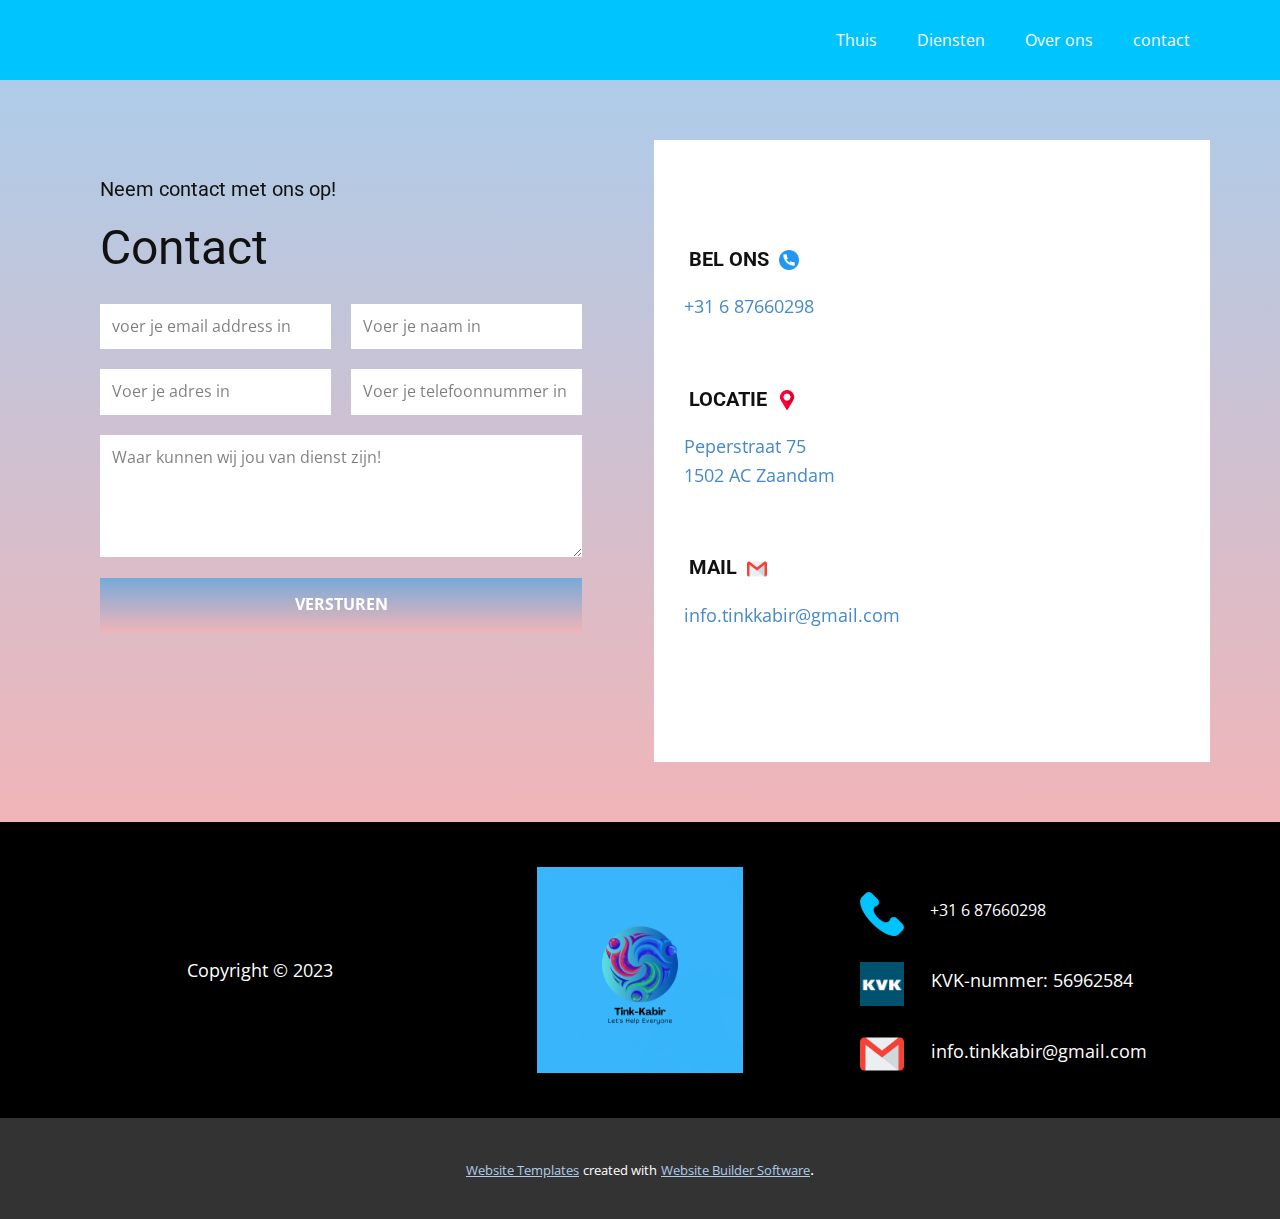
==== contact.html @ 3deea4ae "Add files via upload" ====
<!DOCTYPE html>
<html style="font-size: 16px;" lang="nl"><head>
    <meta name="viewport" content="width=device-width, initial-scale=1.0">
    <meta charset="utf-8">
    <meta name="keywords" content="Contact">
    <meta name="description" content="">
    <title>contact</title>
    <link rel="stylesheet" href="nicepage.css" media="screen">
<link rel="stylesheet" href="contact.css" media="screen">
    <script class="u-script" type="text/javascript" src="jquery.js" defer=""></script>
    <script class="u-script" type="text/javascript" src="nicepage.js" defer=""></script>
    <meta name="generator" content="Nicepage 6.0.3, nicepage.com">
    <link id="u-theme-google-font" rel="stylesheet" href="https://fonts.googleapis.com/css?family=Roboto:100,100i,300,300i,400,400i,500,500i,700,700i,900,900i|Open+Sans:300,300i,400,400i,500,500i,600,600i,700,700i,800,800i">
    
    
    
    <script type="application/ld+json">{
		"@context": "http://schema.org",
		"@type": "Organization",
		"name": "WebSite6072408"
}</script>
    <meta name="theme-color" content="#478ac9">
    <meta property="og:title" content="contact">
    <meta property="og:type" content="website">
  <meta data-intl-tel-input-cdn-path="intlTelInput/"></head>
  <body data-path-to-root="./" data-include-products="false" class="u-body u-xl-mode" data-lang="nl"><header class="u-clearfix u-header u-image u-header" id="sec-b207" data-image-width="128" data-image-height="128"><div class="u-clearfix u-sheet u-sheet-1">
        <nav class="u-menu u-menu-hamburger u-offcanvas u-menu-1">
          <div class="menu-collapse" style="font-size: 1rem; letter-spacing: 0px;">
            <a class="u-button-style u-custom-left-right-menu-spacing u-custom-padding-bottom u-custom-text-active-color u-custom-text-color u-custom-top-bottom-menu-spacing u-nav-link u-text-active-palette-1-base u-text-hover-palette-2-base" href="#">
              <svg class="u-svg-link" viewBox="0 0 24 24"><use xmlns:xlink="http://www.w3.org/1999/xlink" xlink:href="#menu-hamburger"></use></svg>
              <svg class="u-svg-content" version="1.1" id="menu-hamburger" viewBox="0 0 16 16" x="0px" y="0px" xmlns:xlink="http://www.w3.org/1999/xlink" xmlns="http://www.w3.org/2000/svg"><g><rect y="1" width="16" height="2"></rect><rect y="7" width="16" height="2"></rect><rect y="13" width="16" height="2"></rect>
</g></svg>
            </a>
          </div>
          <div class="u-custom-menu u-nav-container">
            <ul class="u-nav u-unstyled u-nav-1"><li class="u-nav-item"><a class="u-button-style u-nav-link u-text-active-white u-text-body-alt-color u-text-hover-palette-1-base" href="Thuis.html" style="padding: 10px 20px;">Thuis</a>
</li><li class="u-nav-item"><a class="u-button-style u-nav-link u-text-active-white u-text-body-alt-color u-text-hover-palette-1-base" href="Diensten.html" style="padding: 10px 20px;">Diensten</a>
</li><li class="u-nav-item"><a class="u-button-style u-nav-link u-text-active-white u-text-body-alt-color u-text-hover-palette-1-base" href="Over-ons.html" style="padding: 10px 20px;">Over ons</a>
</li><li class="u-nav-item"><a class="u-button-style u-nav-link u-text-active-white u-text-body-alt-color u-text-hover-palette-1-base" href="contact.html" style="padding: 10px 20px;">contact</a>
</li></ul>
          </div>
          <div class="u-custom-menu u-nav-container-collapse">
            <div class="u-black u-container-style u-inner-container-layout u-opacity u-opacity-95 u-sidenav">
              <div class="u-inner-container-layout u-sidenav-overflow">
                <div class="u-menu-close"></div>
                <ul class="u-align-center u-nav u-popupmenu-items u-unstyled u-nav-2"><li class="u-nav-item"><a class="u-button-style u-nav-link" href="Thuis.html">Thuis</a>
</li><li class="u-nav-item"><a class="u-button-style u-nav-link" href="Diensten.html">Diensten</a>
</li><li class="u-nav-item"><a class="u-button-style u-nav-link" href="Over-ons.html">Over ons</a>
</li><li class="u-nav-item"><a class="u-button-style u-nav-link" href="contact.html">contact</a>
</li></ul>
              </div>
            </div>
            <div class="u-black u-menu-overlay u-opacity u-opacity-70"></div>
          </div>
        </nav>
      </div></header> 
    <section class="u-clearfix u-container-align-center u-gradient u-section-1" id="sec-6b39">
      <div class="u-clearfix u-sheet u-valign-middle u-sheet-1">
        <div class="data-layout-selected u-clearfix u-expanded-width u-gutter-28 u-layout-wrap u-layout-wrap-1">
          <div class="u-layout">
            <div class="u-layout-row">
              <div class="u-align-left u-container-align-left u-container-style u-layout-cell u-right-cell u-size-30-lg u-size-30-xl u-size-60-md u-size-60-sm u-size-60-xs u-layout-cell-1" data-animation-name="customAnimationIn" data-animation-duration="1500" data-animation-delay="500">
                <div class="u-container-layout u-container-layout-1">
                  <h5 class="u-align-left u-text u-text-1">Neem contact met ons op!</h5>
                  <h2 class="u-align-left u-text u-text-2" spellcheck="false">Contact&nbsp;</h2>
                  <div class="u-form u-form-1">
                    <form action="https://formspree.io/f/xaygggoo" class="u-clearfix u-form-spacing-20 u-form-vertical u-inner-form" style="padding: 0px;" source="custom" name="form" method="post">
                      <div class="u-form-email u-form-group u-form-partition-factor-2 u-form-group-1">
                        <label for="email-b04a" class="u-form-control-hidden u-label">Email</label>
                        <input type="email" placeholder="voer je email address in" id="email-b04a" name="email" class="u-border-none u-input u-input-rectangle" required="" wfd-id="id591">
                      </div>
                      <div class="u-form-group u-form-name u-form-partition-factor-2 u-form-group-2">
                        <label for="name-b04a" class="u-form-control-hidden u-label">Name</label>
                        <input type="text" placeholder="Voer je naam in" id="name-b04a" name="name" class="u-border-none u-input u-input-rectangle" required="" wfd-id="id592">
                      </div>
                      <div class="u-form-address u-form-group u-form-partition-factor-2 u-form-group-3">
                        <label for="address-920c" class="u-form-control-hidden u-label">Address</label>
                        <input type="text" placeholder="Voer je adres in " id="address-920c" name="address" class="u-border-none u-input u-input-rectangle" required="" wfd-id="id593">
                      </div>
                      <div class="u-form-group u-form-partition-factor-2 u-form-phone u-form-group-4">
                        <label for="phone-6f45" class="u-form-control-hidden u-label">Phone</label>
                        <input type="tel" pattern="\+?\d{0,2}[\s\(\-]?([0-9]{3})[\s\)\-]?([\s\-]?)([0-9]{3})[\s\-]?([0-9]{2})[\s\-]?([0-9]{2})" placeholder="Voer je telefoonnummer in" id="phone-6f45" name="phone" class="u-border-none u-input u-input-rectangle" required="" wfd-id="id594">
                      </div>
                      <div class="u-form-group u-form-message u-form-group-5">
                        <label for="message-b04a" class="u-form-control-hidden u-label">Message</label>
                        <textarea placeholder="Waar kunnen wij jou van dienst zijn!" rows="4" cols="50" id="message-b04a" name="message" class="u-border-none u-input u-input-rectangle" required=""></textarea>
                      </div>
                      <div class="u-align-left u-form-group u-form-submit u-form-group-6">
                        <a href="#" class="u-border-none u-btn u-btn-submit u-button-style u-gradient u-none u-text-body-alt-color u-btn-1">Versturen</a>
                        <input type="submit" value="submit" class="u-form-control-hidden" wfd-id="id595">
                      </div>
                      <div class="u-form-send-message u-form-send-success"> Thank you! Your message has been sent. </div>
                      <div class="u-form-send-error u-form-send-message"> Unable to send your message. Please fix errors then try again. </div>
                      <input type="hidden" value="" name="recaptchaResponse" wfd-id="id596">
                    </form>
                  </div>
                </div>
              </div>
              <div class="u-align-left u-container-align-left u-container-style u-layout-cell u-left-cell u-size-30-lg u-size-30-xl u-size-60-md u-size-60-sm u-size-60-xs u-white u-layout-cell-2" data-animation-name="customAnimationIn" data-animation-duration="1500" data-animation-delay="500">
                <div class="u-container-layout u-valign-middle u-container-layout-2">
                  <div class="u-expanded-width u-list u-list-1">
                    <div class="u-repeater u-repeater-1">
                      <div class="u-container-align-left u-container-style u-list-item u-repeater-item u-shape-rectangle">
                        <div class="u-container-layout u-similar-container u-valign-top u-container-layout-3">
                          <h5 class="u-align-left u-text u-text-3"><span class="u-file-icon u-icon u-text-palette-2-base"><img src="/a7dc6e7169e13/597177-d93b2e8b.png" alt=""></span>&nbsp;Bel ons&nbsp;&nbsp;<span class="u-file-icon u-icon"><img src="images/724664.png" alt=""></span>
                          </h5>
                          <p class="u-align-left u-text u-text-4">
                            <a class="u-active-none u-border-none u-btn u-button-link u-button-style u-hover-none u-none u-text-palette-1-base u-btn-2" data-href="https://nicepage.com" href="tel:+31 6 87660298">+31 6 87660298</a>
                          </p>
                        </div>
                      </div>
                      <div class="u-container-align-left u-container-style u-list-item u-repeater-item u-shape-rectangle">
                        <div class="u-container-layout u-similar-container u-valign-top u-container-layout-4">
                          <h5 class="u-align-left u-text u-text-5"><span class="u-file-icon u-icon u-text-palette-2-base"><img src="/dc4bca97e9116/3179068-010f9fc9.png" alt=""></span>&nbsp;Locatie&nbsp;&nbsp;<span class="u-file-icon u-icon"><img src="images/684908.png" alt=""></span>
                          </h5>
                          <p class="u-align-left u-text u-text-6" spellcheck="true">
                            <a class="u-active-none u-border-none u-btn u-button-link u-button-style u-hover-none u-none u-text-palette-1-base u-btn-3" data-href="https://nicepage.com"> Peperstraat 75<br>1502 AC Zaandam
                            </a>
                          </p>
                        </div>
                      </div>
                      <div class="u-container-align-left u-container-style u-list-item u-repeater-item u-shape-rectangle">
                        <div class="u-container-layout u-similar-container u-valign-top u-container-layout-5">
                          <h5 class="u-align-left u-text u-text-7"><span class="u-file-icon u-icon u-text-palette-2-base"><img src="/b53551618268c/646135-e565d801.png" alt=""></span>&nbsp;Mail&nbsp;&nbsp;<span class="u-file-icon u-icon"><img src="images/732200.png" alt=""></span>
                          </h5>
                          <p class="u-align-left u-text u-text-8">
                            <a class="u-active-none u-border-none u-btn u-button-link u-button-style u-hover-none u-none u-text-palette-1-base u-btn-4" data-href="https://login.microsoftonline.com/common/oauth2/authorize?client_id=00000002-0000-0ff1-ce00-000000000000&amp;redirect_uri=https%3a%2f%2foutlook.office365.com%2fowa%2f&amp;resource=00000002-0000-0ff1-ce00-000000000000&amp;response_mode=form_post&amp;response_type=code+id_token&amp;scope=openid&amp;msafed=1&amp;msaredir=1&amp;client-request-id=ecc975ee-2d74-4f5b-b425-23a0ca241c4f&amp;protectedtoken=true&amp;claims=%7b%22id_token%22%3a%7b%22xms_cc%22%3a%7b%22values%22%3a%5b%22CP1%22%5d%7d%7d%7d&amp;nonce=638369725001147770.462966de-1b5f-454e-b5e2-5472db6321ec&amp;state=DctNDsIgEEBh0Iu40R3tzDA_dtF4FrBUSWo10YTry-J7u-edc8fu0HnocabxGnUyEgBENjMYWGlSXUrALGtg4RKyFArCRkvWSFjuvr-n8d3SePuk33M-0_pKdbu0NLdvfex1xwH-" data-target="_blank">info.tinkkabir@gmail.com</a>
                          </p>
                        </div>
                      </div>
                    </div>
                  </div>
                </div>
              </div>
            </div>
          </div>
        </div>
      </div>
    </section>
    
    
    
    <footer class="u-align-center-md u-align-center-sm u-align-center-xs u-black u-clearfix u-footer" id="sec-e5c5"><div class="u-clearfix u-sheet u-valign-middle u-sheet-1">
        <div class="data-layout-selected u-clearfix u-expanded-width u-layout-wrap u-layout-wrap-1">
          <div class="u-layout">
            <div class="u-layout-row">
              <div class="u-container-style u-layout-cell u-size-20 u-layout-cell-1">
                <div class="u-container-layout u-container-layout-1">
                  <p class="u-align-center u-text u-text-default u-text-1" spellcheck="true">Copyright © 2023</p>
                </div>
              </div>
              <div class="u-container-style u-layout-cell u-size-20 u-layout-cell-2">
                <div class="u-container-layout u-container-layout-2">
                  <img class="u-align-center u-image u-image-default u-preserve-proportions u-image-1" src="images/Tink-Kabir1.png" alt="" data-image-width="500" data-image-height="500" data-href="Thuis.html">
                </div>
              </div>
              <div class="u-container-style u-layout-cell u-size-20 u-layout-cell-3">
                <div class="u-container-layout u-container-layout-3">
                  <a href="tel:+31 6 87660298" class="u-active-none u-btn u-btn-rectangle u-button-style u-hover-none u-none u-btn-1"><span class="u-file-icon u-icon u-icon-1"><img src="images/597177-d93b2e8b.png" alt=""></span>&nbsp;+31 6 87660298
                  </a>
                  <p class="u-text u-text-default u-text-2"><span class="u-file-icon u-icon u-icon-2"><img src="images/logokvk.jpg" alt=""></span>&nbsp;KVK-nummer:<span style="font-size: 1rem;"></span> 56962584
                  </p>
                  <p class="u-text u-text-default u-text-3"><span class="u-file-icon u-icon u-icon-3"><img src="images/732200.png" alt=""></span>&nbsp;info.tinkkabir@gmail.com
                  </p>
                </div>
              </div>
            </div>
          </div>
        </div>
      </div></footer>
    <section class="u-backlink u-clearfix u-grey-80">
      <a class="u-link" href="https://nicepage.com/website-templates" target="_blank">
        <span>Website Templates</span>
      </a>
      <p class="u-text">
        <span>created with</span>
      </p>
      <a class="u-link" href="" target="_blank">
        <span>Website Builder Software</span>
      </a>. 
    </section>
  
</body></html>
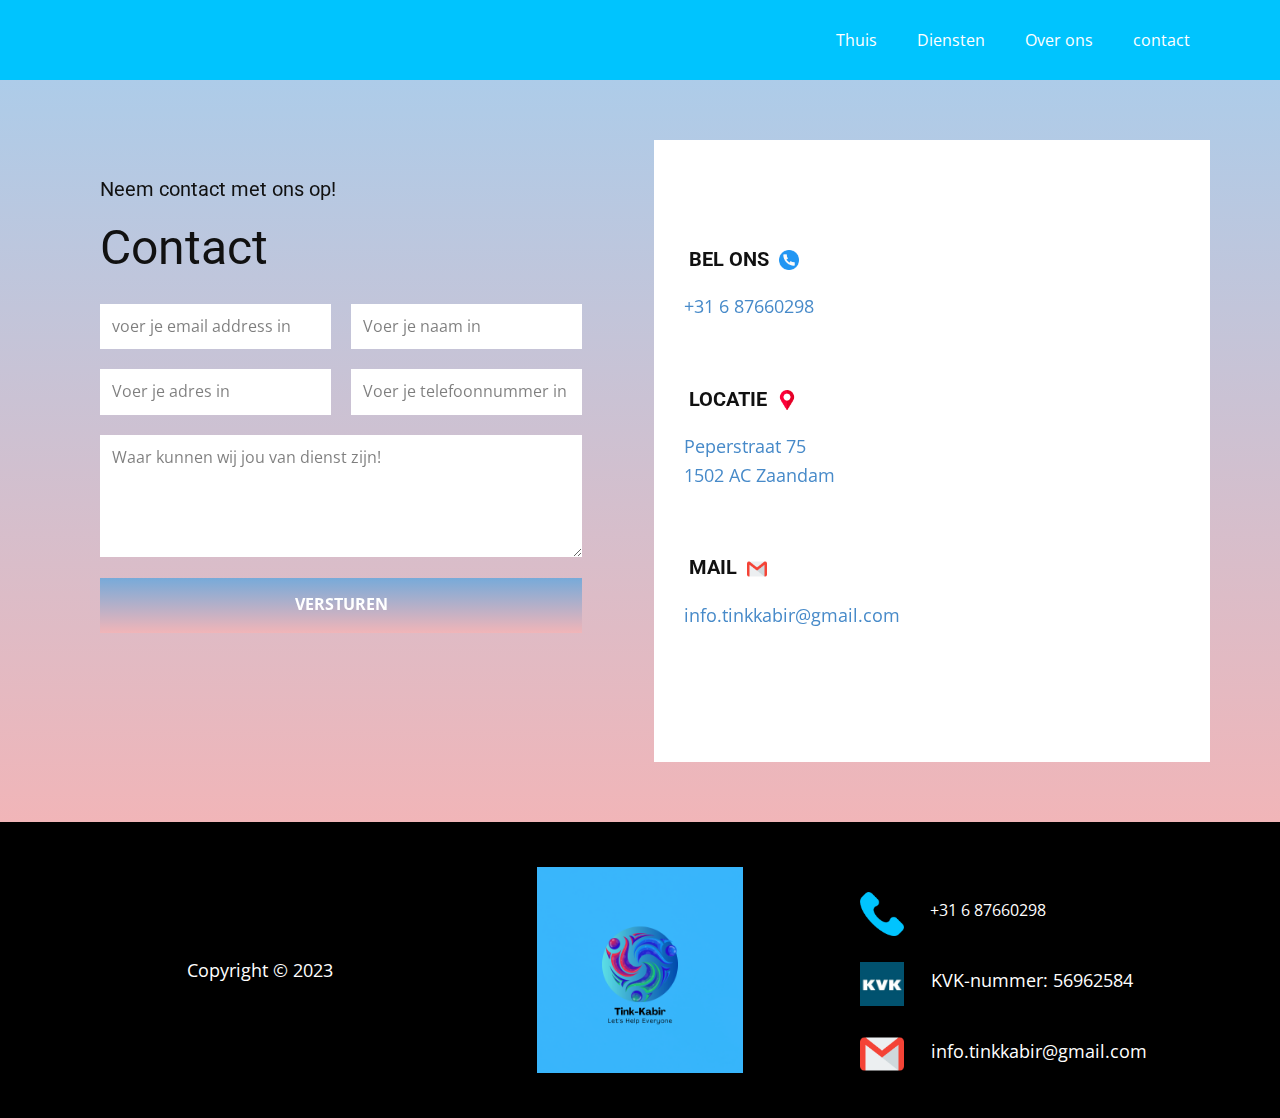
==== commit a9fce960: "Update contact.html" ====
--- a/contact.html
+++ b/contact.html
@@ -11,7 +11,7 @@
     <script class="u-script" type="text/javascript" src="nicepage.js" defer=""></script>
     <meta name="generator" content="Nicepage 6.0.3, nicepage.com">
     <link id="u-theme-google-font" rel="stylesheet" href="https://fonts.googleapis.com/css?family=Roboto:100,100i,300,300i,400,400i,500,500i,700,700i,900,900i|Open+Sans:300,300i,400,400i,500,500i,600,600i,700,700i,800,800i">
-    
+    <link rel="icon" href="images/Tink-Kabir1.png" type="image/png">
     
     
     <script type="application/ld+json">{
@@ -168,16 +168,5 @@
           </div>
         </div>
       </div></footer>
-    <section class="u-backlink u-clearfix u-grey-80">
-      <a class="u-link" href="https://nicepage.com/website-templates" target="_blank">
-        <span>Website Templates</span>
-      </a>
-      <p class="u-text">
-        <span>created with</span>
-      </p>
-      <a class="u-link" href="" target="_blank">
-        <span>Website Builder Software</span>
-      </a>. 
-    </section>
-  
-</body></html>+    
+</body></html>
